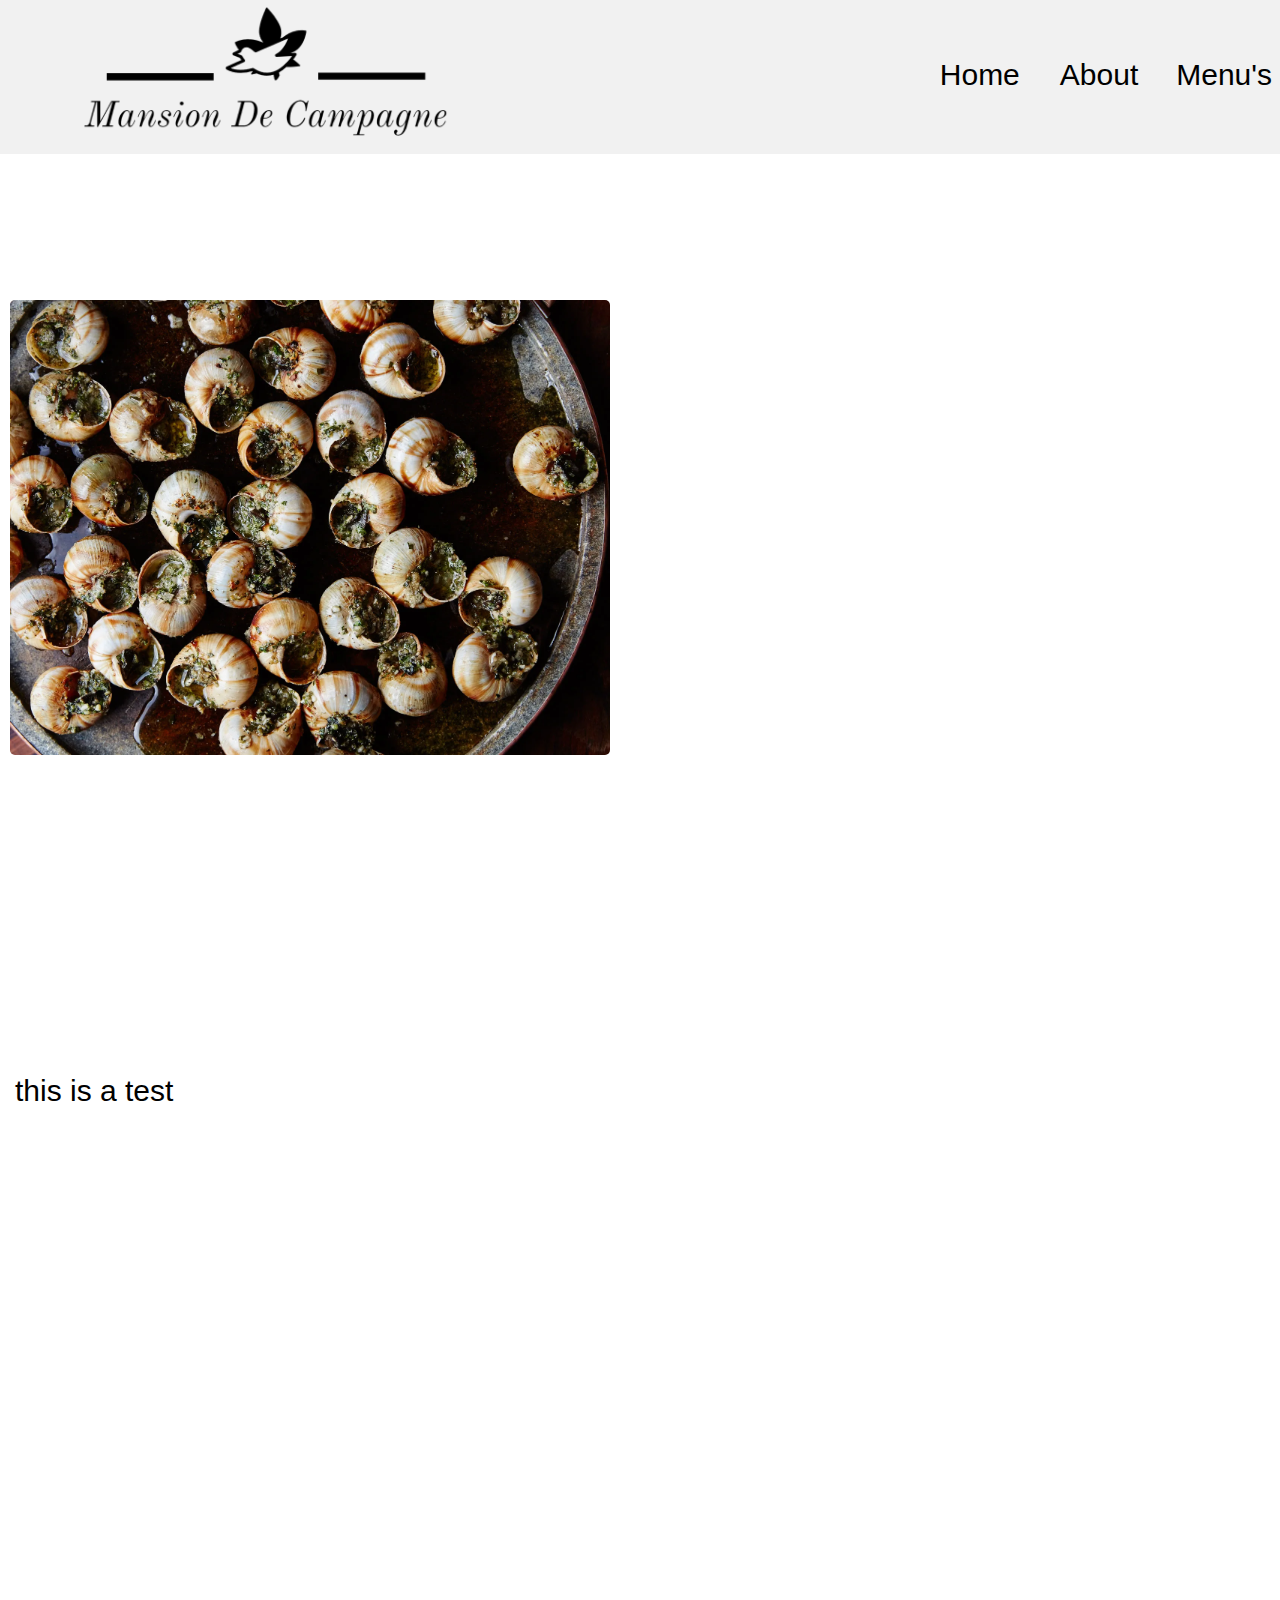
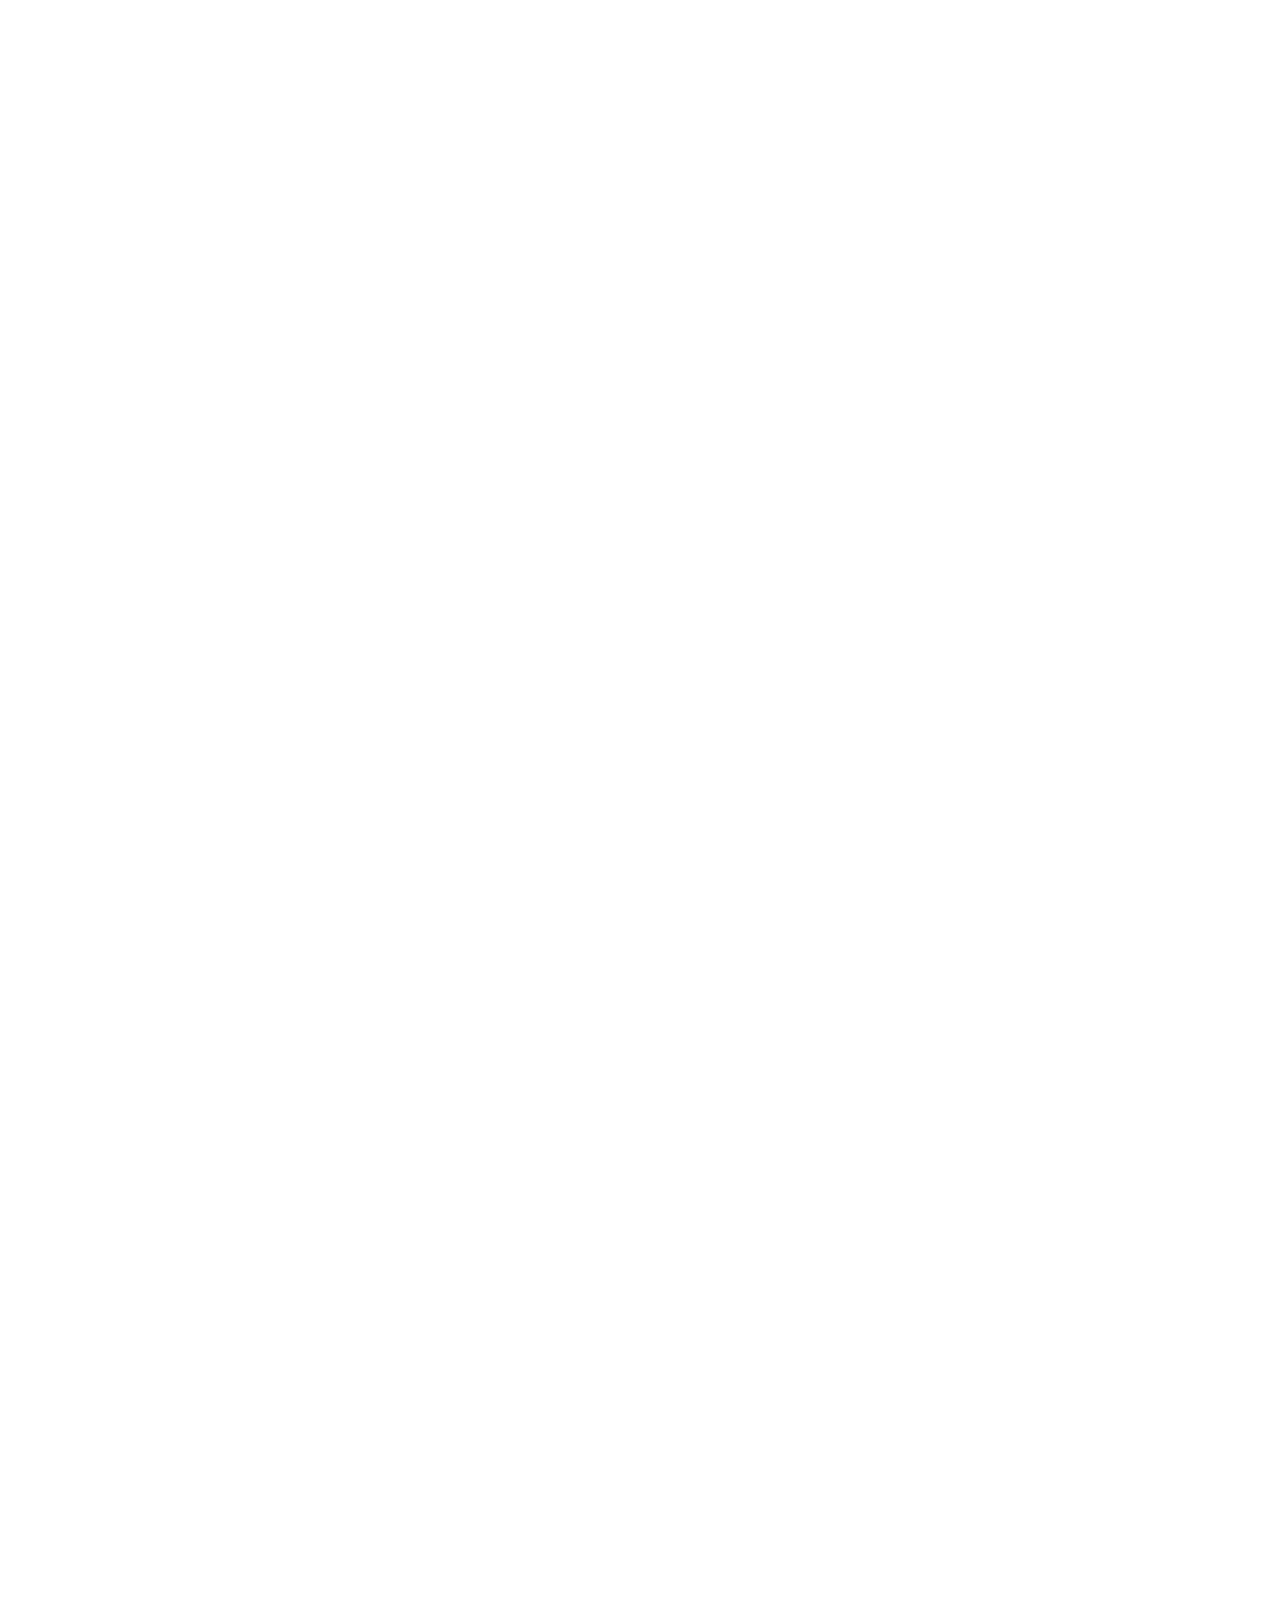
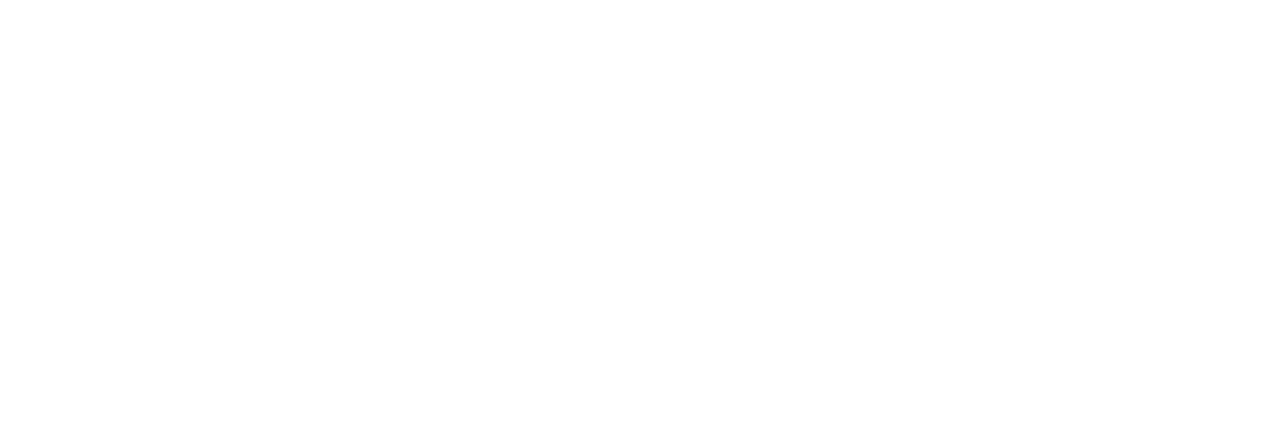
==== index.html @ 0f9310d1 "yes" ====
<!DOCTYPE html>
    <title>
        Mansion De Campagne
    </title>
    <head>
        <link rel="stylesheet" href="/styles.css">
        </head>
        <body>
        
        <div id="navbar">
          <img id="logo"src="/images/Mansion De Campagne-1.png"alt="">
          <div id="navbar-right">
            <a class="active" href="/index.html">Home</a>
            <div class="dropdown">
              <button class="dropbtn">Menu's</button>
              <div class="dropdown-content">
                <a href="/lunch.html">Lunch</a>
                <a href="/dinner.html">Dinner</a>
                <a href="/winelist.html">Wine's</a>
              </div>
            </div>
            
            <a href="/about.html">About</a>
          </div>
        </div>
    
        <div>
          <img src="/images/escargot-with-garlic-parsley-butter.webp" style = "margin-top: 300px" alt="">
          <p style="margin-top:300px;padding:15px 15px 2500px;font-size:30px">
            this is a test
          </p>
        </div>

        
        
        <script>
        // When the user scrolls down 80px from the top of the document, resize the navbar's padding and the logo's font size
        window.onscroll = function() {scrollFunction()};
        
        function scrollFunction() {
          if (document.body.scrollTop > 80 || document.documentElement.scrollTop > 80) {
            document.getElementById("navbar").style.padding = "15px 10px";
            document.getElementById("logo").style.fontSize = "15px";
          } else {
            document.getElementById("navbar").style.padding = "60px 10px";
            document.getElementById("logo").style.fontSize = "35px";
          }
        }
        </script>
        </body>
        </html>
---- styles.css ----
img{
  width: 600px;
  height: auto;
  MARGIN-LEFT: 10px;
  border-radius: 5px;
}


* {box-sizing: border-box;}

body { 
  margin: 0;
  font-family: Arial, Helvetica, sans-serif;
}

#navbar {
  overflow: hidden;
  background-color: #f1f1f1;
  padding: none;
  transition: 0.4s;
  position: fixed;
  width: 100%;
  top: 0;
  z-index: 98;
}

#navbar a {
  float: left;
  color: black;
  text-align: center;
  padding: 10px;

  text-decoration: none;
  font-size: 30px; 
  line-height: 30px;
  border-radius: 4px;
  margin-right: 20px;
}
#navbar #logo {
    width: 40%;
    height: auto;
    transition: 0.4s;
    display: inline-block;
}

#navbar a:hover {
  background-color: #ddd;
  color: black;
}


#navbar-right {
  float: right;
  margin-top: 50px;
}

@media screen and (max-width: auto) {
  #navbar {
    padding: 20px 0px !important;
  }
  #navbar a {
    float: none;
    display: inline-block;
    text-align: center;
  }
  #navbar-right {
    float: none;
  }
}


.dropbtn {
  background-color: #f1f1f1;
  font-size: 30px;
  border-radius: 4px;
  border-style: none;
  padding: 8px;
  
}

.dropdown {
  display: inline-block;
  
}

.dropdown-content {
  display: none;
  position: fixed;
  background-color: #f1f1f1;
  min-width: 160px;
}

.dropdown-content a {
  color: white;
  padding: 12px 16px;
  text-decoration: none;
  display: block;
}

.dropdown-content a:hover {background-color: #ddd;}

.dropdown:hover .dropdown-content {display: block;}

.dropdown:hover .dropbtn {background-color: #ddd;}
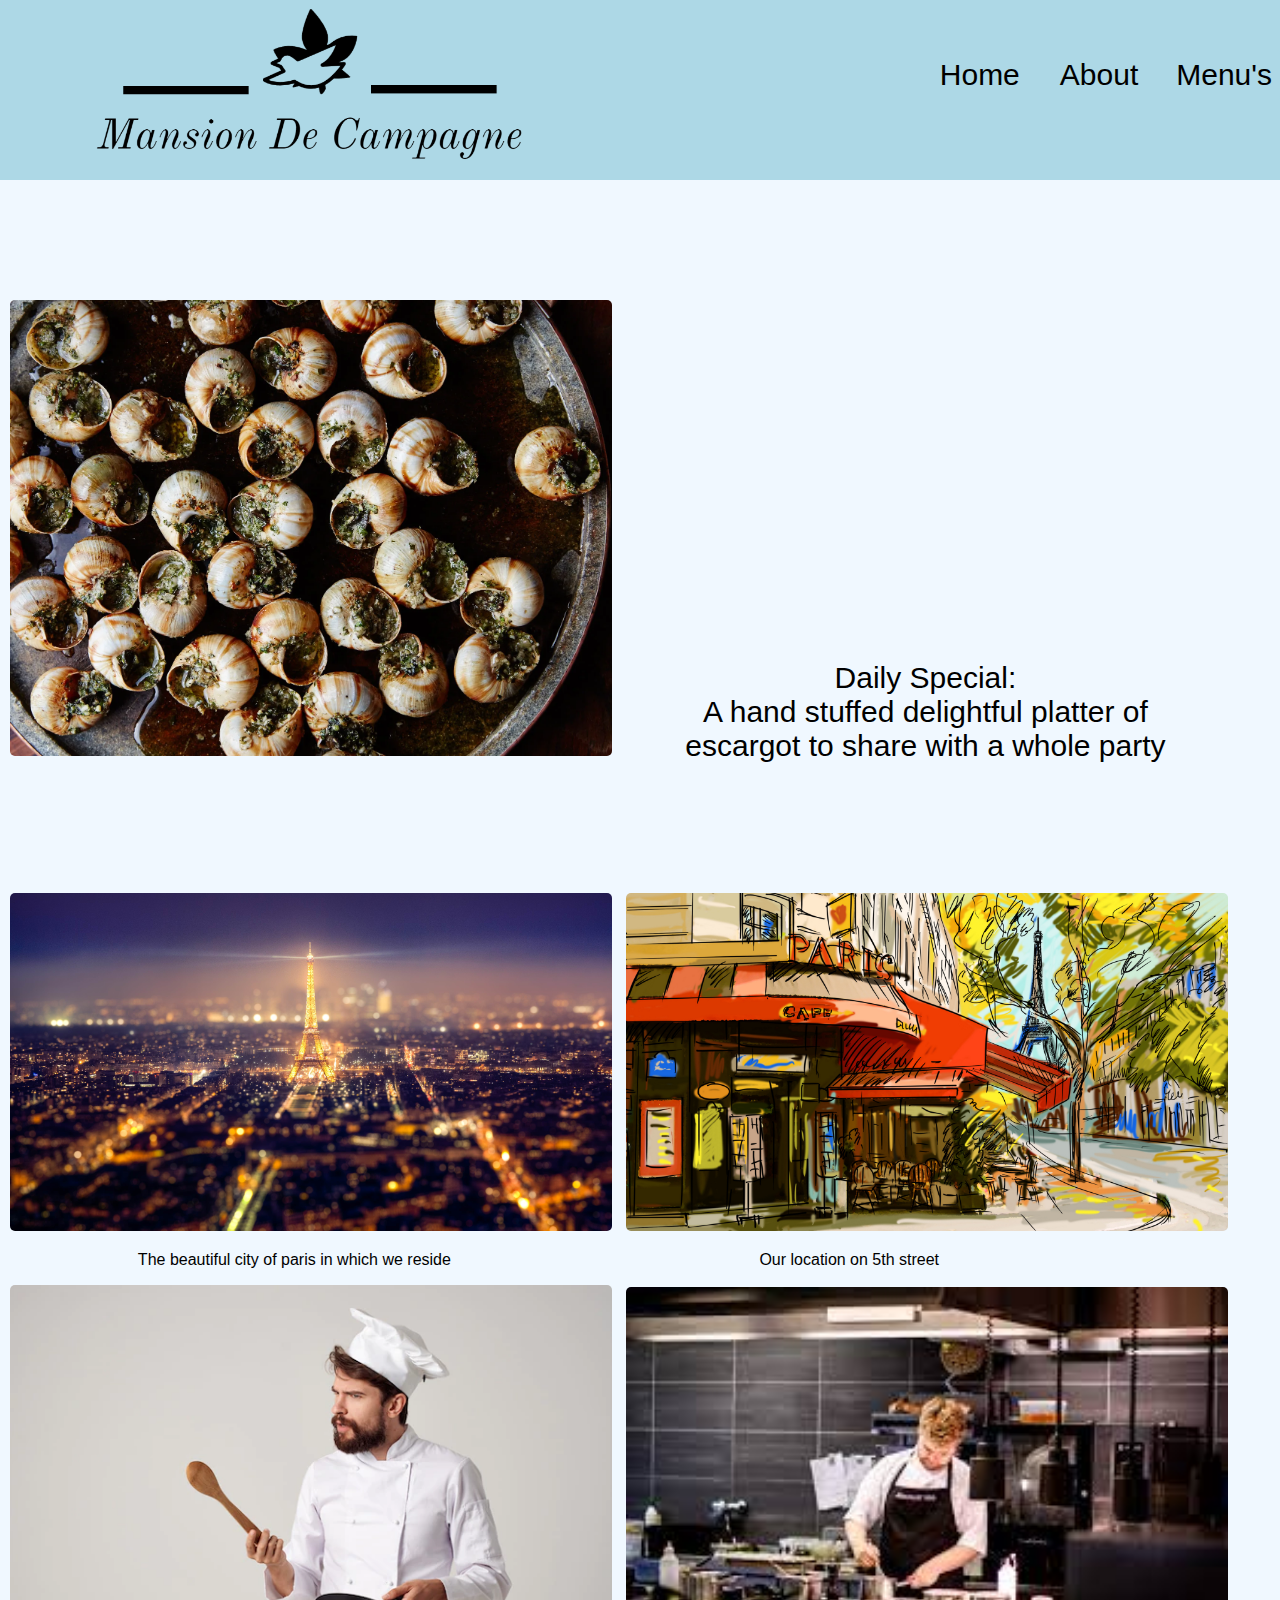
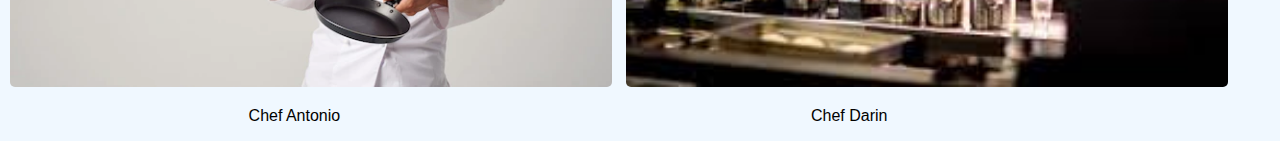
==== commit 24fd5a03: "polish" ====
--- a/index.html
+++ b/index.html
@@ -26,11 +26,33 @@
     
         <div>
           <img src="/images/escargot-with-garlic-parsley-butter.webp" style = "margin-top: 300px" alt="">
-          <p style="margin-top:300px;padding:15px 15px 2500px;font-size:30px">
-            this is a test
+          <p style="margin-top:300px;padding:15px 15px 100px;font-size:30px">
+             Daily Special: <br>
+             A hand stuffed delightful platter of escargot to share with a whole party
           </p>
         </div>
 
+        <div>
+          <img src="/images/paris.jpg" alt="">
+          <img src="/images/rastaraunt.jpg" alt="">
+          <p>
+            The beautiful city of paris in which we reside
+          </p>
+          <p>
+            Our location on 5th street
+          </p>
+        </div>
+
+        <div>
+          <img src="/images/antonio.jpg" alt="">
+          <img src="/images/chefdarin.jfif" alt="">
+          <p>
+            Chef Antonio
+          </p>
+          <p>
+            Chef Darin
+          </p>
+        </div>
         
         
         <script>
--- a/styles.css
+++ b/styles.css
@@ -1,12 +1,28 @@
 img{
-  width: 600px;
+  width: 47%;
   height: auto;
   MARGIN-LEFT: 10px;
   border-radius: 5px;
+  transition: all .5s;
+  display: inline-block;
 }
+p{
+  display: inline-block;
+  margin-left: 3%;
+  text-align: center;
+  width: 40%;
 
+}
+body{
+  background-color: aliceblue;
+}
+img:hover{
+  width: 48%;
+  height: auto;
+  filter: contrast(1.25);
 
-* {box-sizing: border-box;}
+  transition: all .5s;
+}
 
 body { 
   margin: 0;
@@ -15,7 +31,7 @@
 
 #navbar {
   overflow: hidden;
-  background-color: #f1f1f1;
+  background-color: lightblue;
   padding: none;
   transition: 0.4s;
   position: fixed;
@@ -29,6 +45,7 @@
   color: black;
   text-align: center;
   padding: 10px;
+  background-color: none;
 
   text-decoration: none;
   font-size: 30px; 
@@ -37,14 +54,14 @@
   margin-right: 20px;
 }
 #navbar #logo {
-    width: 40%;
+    width: 600px;
     height: auto;
     transition: 0.4s;
     display: inline-block;
 }
 
 #navbar a:hover {
-  background-color: #ddd;
+  background-color: teal;
   color: black;
 }
 
@@ -70,7 +87,7 @@
 
 
 .dropbtn {
-  background-color: #f1f1f1;
+  background-color: lightblue;
   font-size: 30px;
   border-radius: 4px;
   border-style: none;
@@ -80,25 +97,25 @@
 
 .dropdown {
   display: inline-block;
-  
+  background-color: none;
 }
 
 .dropdown-content {
   display: none;
   position: fixed;
-  background-color: #f1f1f1;
+  background-color: azure;
   min-width: 160px;
 }
 
 .dropdown-content a {
-  color: white;
+  color: azure;
   padding: 12px 16px;
   text-decoration: none;
   display: block;
 }
 
-.dropdown-content a:hover {background-color: #ddd;}
+.dropdown-content a:hover {background-color: azure;}
 
 .dropdown:hover .dropdown-content {display: block;}
 
-.dropdown:hover .dropbtn {background-color: #ddd;}
+.dropdown:hover .dropbtn {background-color: teal;}
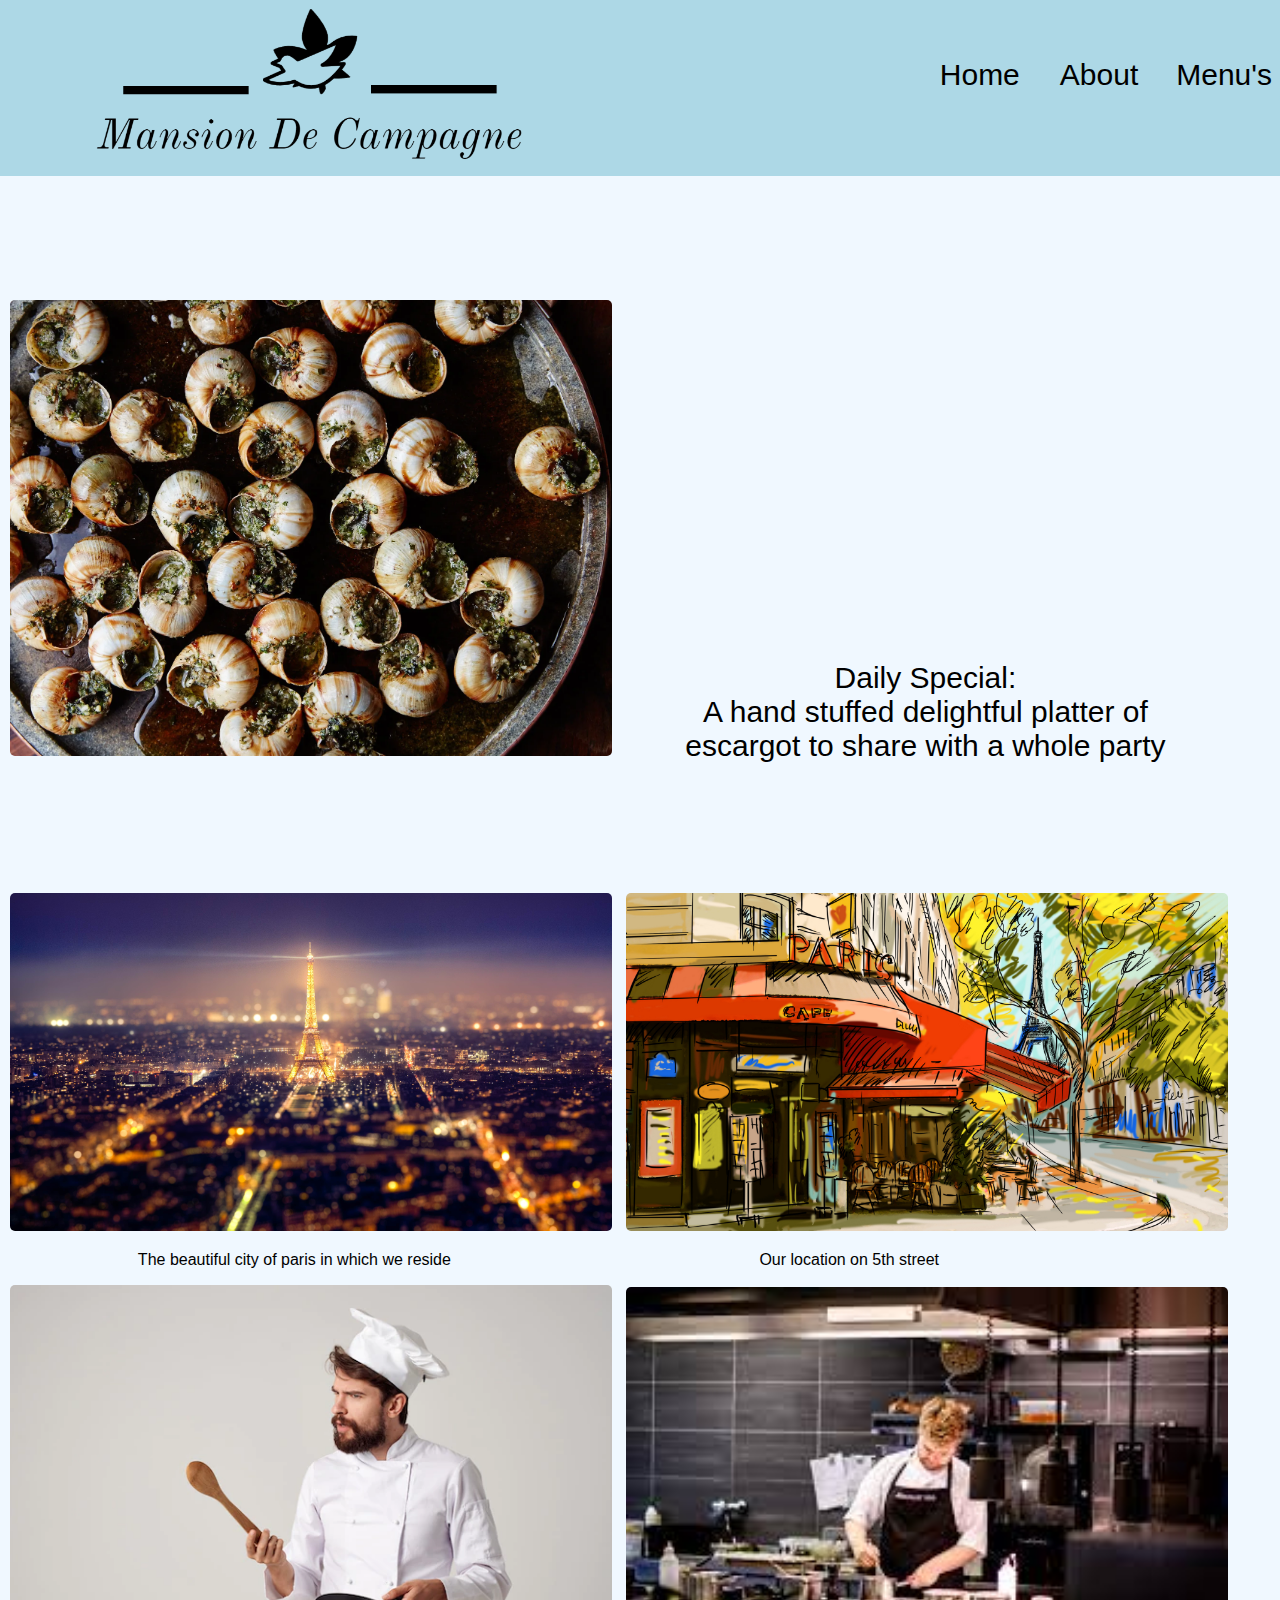
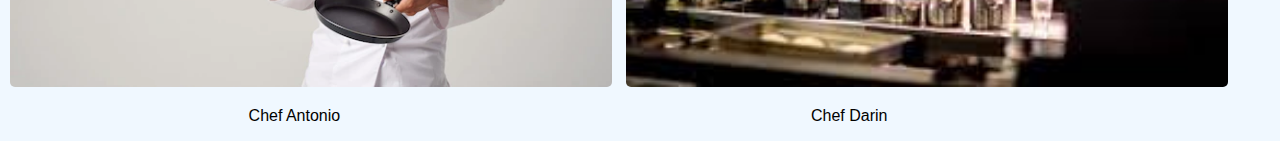
==== commit 4432e48c: "crap" ====
--- a/index.html
+++ b/index.html
@@ -1,9 +1,10 @@
+<html>
 <!DOCTYPE html>
     <title>
         Mansion De Campagne
     </title>
     <head>
-        <link rel="stylesheet" href="/styles.css">
+        <link rel="stylesheet" href="/style.css">
         </head>
         <body>
         
@@ -71,4 +72,4 @@
         </script>
         </body>
         </html>
-        +        
--- a/style.css
+++ b/style.css
@@ -0,0 +1,121 @@
+img{
+  width: 47%;
+  height: auto;
+  MARGIN-LEFT: 10px;
+  border-radius: 5px;
+  transition: all .5s;
+  display: inline-block;
+}
+p{
+  display: inline-block;
+  margin-left: 3%;
+  text-align: center;
+  width: 40%;
+
+}
+body{
+  background-color: aliceblue;
+}
+img:hover{
+  width: 48%;
+  height: auto;
+  filter: contrast(1.25);
+
+  transition: all .5s;
+}
+
+body { 
+  margin: 0;
+  font-family: Arial, Helvetica, sans-serif;
+}
+
+#navbar {
+  overflow: hidden;
+  background-color: lightblue;
+  padding: none;
+  transition: 0.4s;
+  position: fixed;
+  width: 100%;
+  top: 0;
+  z-index: 98;
+}
+
+#navbar a {
+  float: left;
+  color: black;
+  text-align: center;
+  padding: 10px;
+  background-color: none;
+
+  text-decoration: none;
+  font-size: 30px; 
+  line-height: 30px;
+  border-radius: 4px;
+  margin-right: 20px;
+}
+#navbar #logo {
+    width: 600px;
+    height: auto;
+    transition: 0.4s;
+    display: inline-block;
+}
+
+#navbar a:hover {
+  background-color: teal;
+  color: black;
+}
+
+
+#navbar-right {
+  float: right;
+  margin-top: 50px;
+}
+
+@media screen and (max-width: auto) {
+  #navbar {
+    padding: 20px 0px !important;
+  }
+  #navbar a {
+    float: none;
+    display: inline-block;
+    text-align: center;
+  }
+  #navbar-right {
+    float: none;
+  }
+}
+
+
+.dropbtn {
+  background-color: lightblue;
+  font-size: 30px;
+  border-radius: 4px;
+  border-style: none;
+  padding: 8px;
+  
+}
+
+.dropdown {
+  display: inline-block;
+  background-color: none;
+}
+
+.dropdown-content {
+  display: none;
+  position: fixed;
+  background-color: azure;
+  min-width: 160px;
+}
+
+.dropdown-content a {
+  color: azure;
+  padding: 12px 16px;
+  text-decoration: none;
+  display: block;
+}
+
+.dropdown-content a:hover {background-color: azure;}
+
+.dropdown:hover .dropdown-content {display: block;}
+
+.dropdown:hover .dropbtn {background-color: teal;}
